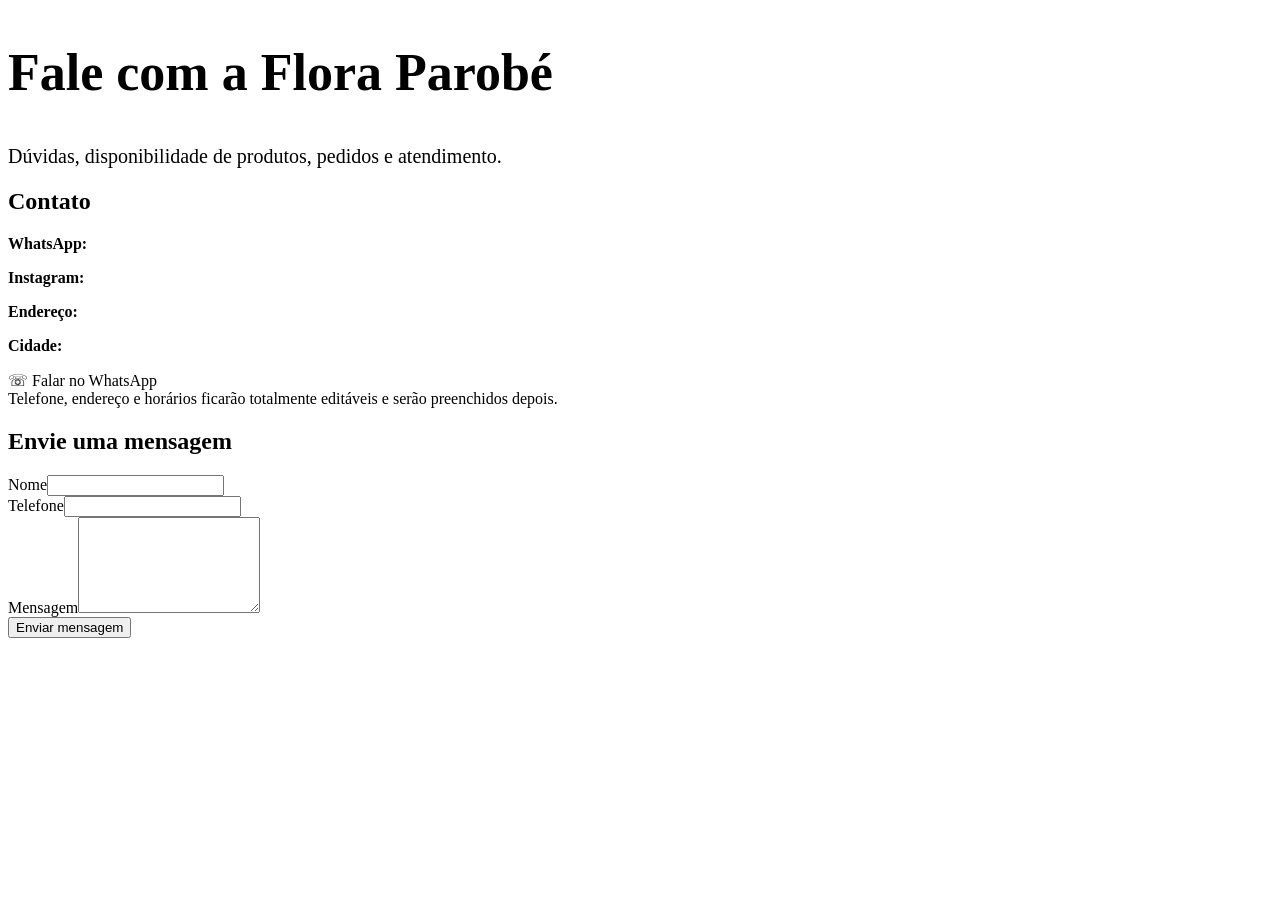
==== contato.html @ 15543903 "Publica páginas do site Flora Parobé" ====
<!doctype html><html lang="pt-BR"><head><meta charset="utf-8"><meta name="viewport" content="width=device-width,initial-scale=1"><title>Contato | Flora Parobé</title><link rel="stylesheet" href="css/style.css"></head><body><div id="header"></div>
<section class="page-hero"><div class="container"><h1 class="section-title" style="font-size:52px">Fale com a Flora Parobé</h1><p style="font-size:20px">Dúvidas, disponibilidade de produtos, pedidos e atendimento.</p></div></section>
<section class="section"><div class="container contact-grid"><div class="contact-card"><h2 class="section-title">Contato</h2><p><strong>WhatsApp:</strong> <span id="phone"></span></p><p><strong>Instagram:</strong> <span id="insta"></span></p><p><strong>Endereço:</strong> <span id="address"></span></p><p><strong>Cidade:</strong> <span id="city"></span></p><a class="btn btn-gold" data-wa>☏ Falar no WhatsApp</a><div class="notice">Telefone, endereço e horários ficarão totalmente editáveis e serão preenchidos depois.</div></div><div class="contact-card"><h2 class="section-title">Envie uma mensagem</h2><form onsubmit="event.preventDefault();alert('Formulário demonstrativo. Quando o site for publicado, conectaremos ao e-mail/WhatsApp.');"><label>Nome<input required></label><br><label>Telefone<input></label><br><label>Mensagem<textarea rows="6" required></textarea></label><br><button class="btn btn-gold" type="submit">Enviar mensagem</button></form></div></div></section><div id="footer"></div><script src="js/site-config.js"></script><script src="js/site.js"></script><script>document.querySelector('#header').innerHTML=header('contato');document.querySelector('#footer').innerHTML=footer();document.querySelector('#phone').textContent=cfg.business.phoneDisplay;document.querySelector('#insta').textContent=cfg.business.instagram;document.querySelector('#address').textContent=cfg.business.address;document.querySelector('#city').textContent=cfg.business.city;bindCommon();</script></body></html>
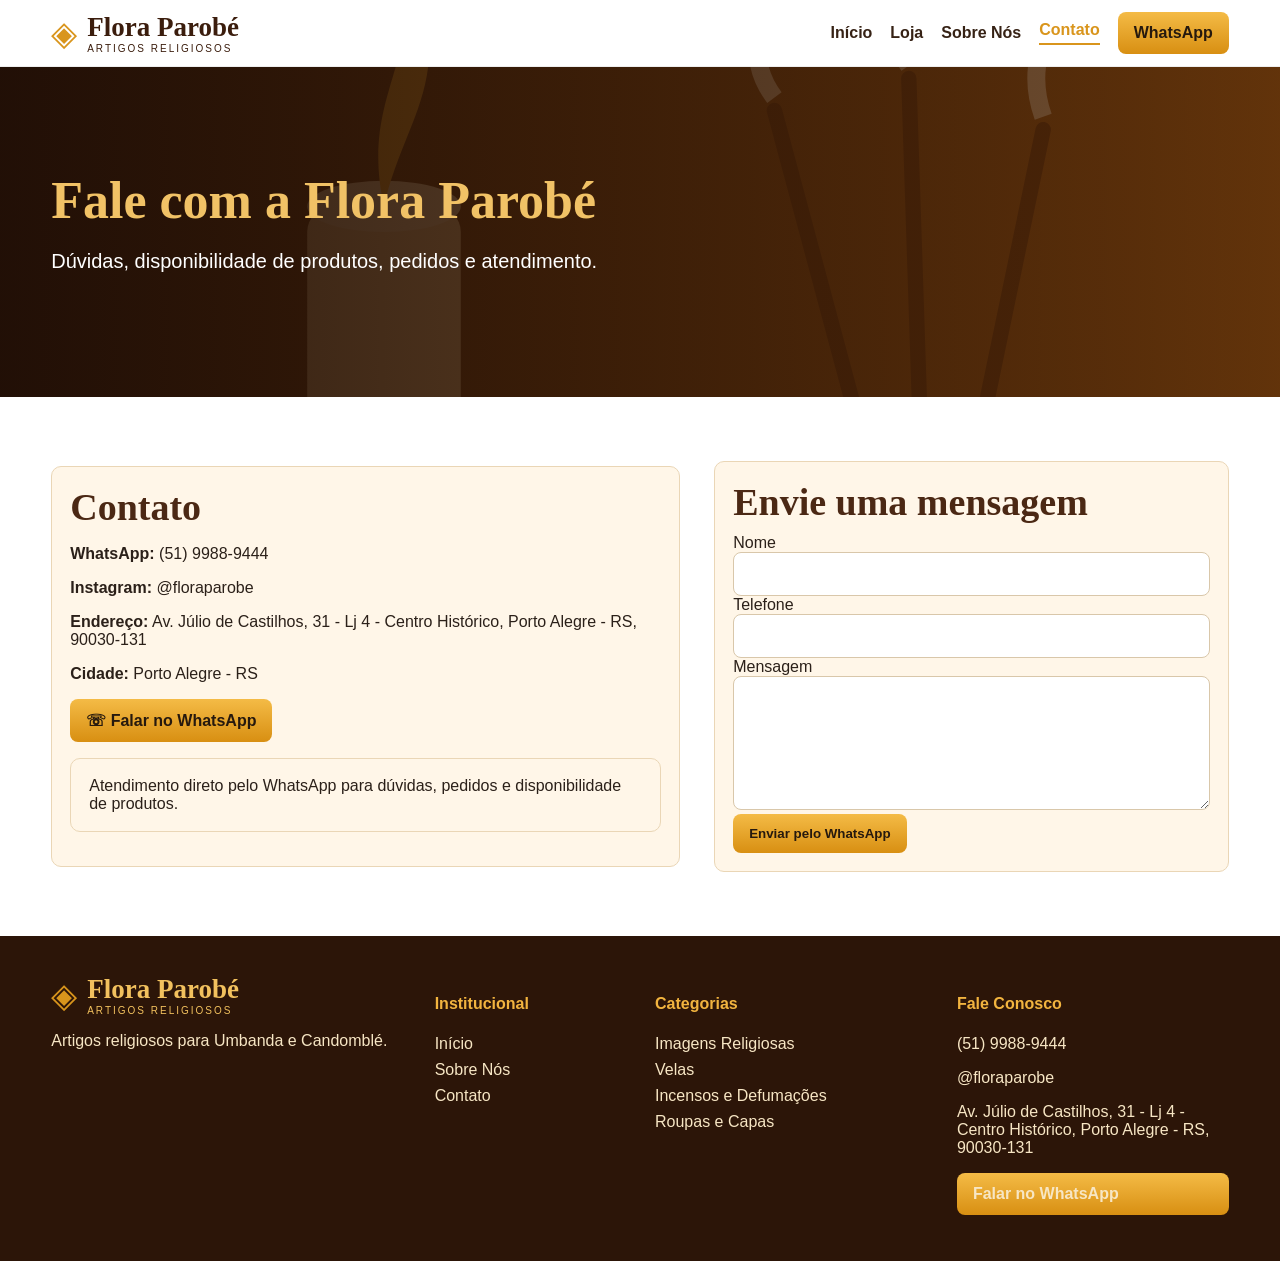
==== commit c1b56def: "Conecta formulário de contato ao WhatsApp" ====
--- a/contato.html
+++ b/contato.html
@@ -1,3 +1,3 @@
 <!doctype html><html lang="pt-BR"><head><meta charset="utf-8"><meta name="viewport" content="width=device-width,initial-scale=1"><title>Contato | Flora Parobé</title><link rel="stylesheet" href="css/style.css"></head><body><div id="header"></div>
 <section class="page-hero"><div class="container"><h1 class="section-title" style="font-size:52px">Fale com a Flora Parobé</h1><p style="font-size:20px">Dúvidas, disponibilidade de produtos, pedidos e atendimento.</p></div></section>
-<section class="section"><div class="container contact-grid"><div class="contact-card"><h2 class="section-title">Contato</h2><p><strong>WhatsApp:</strong> <span id="phone"></span></p><p><strong>Instagram:</strong> <span id="insta"></span></p><p><strong>Endereço:</strong> <span id="address"></span></p><p><strong>Cidade:</strong> <span id="city"></span></p><a class="btn btn-gold" data-wa>☏ Falar no WhatsApp</a><div class="notice">Telefone, endereço e horários ficarão totalmente editáveis e serão preenchidos depois.</div></div><div class="contact-card"><h2 class="section-title">Envie uma mensagem</h2><form onsubmit="event.preventDefault();alert('Formulário demonstrativo. Quando o site for publicado, conectaremos ao e-mail/WhatsApp.');"><label>Nome<input required></label><br><label>Telefone<input></label><br><label>Mensagem<textarea rows="6" required></textarea></label><br><button class="btn btn-gold" type="submit">Enviar mensagem</button></form></div></div></section><div id="footer"></div><script src="js/site-config.js"></script><script src="js/site.js"></script><script>document.querySelector('#header').innerHTML=header('contato');document.querySelector('#footer').innerHTML=footer();document.querySelector('#phone').textContent=cfg.business.phoneDisplay;document.querySelector('#insta').textContent=cfg.business.instagram;document.querySelector('#address').textContent=cfg.business.address;document.querySelector('#city').textContent=cfg.business.city;bindCommon();</script></body></html>+<section class="section"><div class="container contact-grid"><div class="contact-card"><h2 class="section-title">Contato</h2><p><strong>WhatsApp:</strong> <span id="phone"></span></p><p><strong>Instagram:</strong> <span id="insta"></span></p><p><strong>Endereço:</strong> <span id="address"></span></p><p><strong>Cidade:</strong> <span id="city"></span></p><a class="btn btn-gold" data-wa>☏ Falar no WhatsApp</a><div class="notice">Atendimento direto pelo WhatsApp para dúvidas, pedidos e disponibilidade de produtos.</div></div><div class="contact-card"><h2 class="section-title">Envie uma mensagem</h2><form id="contactForm"><label>Nome<input id="contactName" required></label><br><label>Telefone<input id="contactPhone"></label><br><label>Mensagem<textarea id="contactMessage" rows="6" required></textarea></label><br><button class="btn btn-gold" type="submit">Enviar pelo WhatsApp</button></form></div></div></section><div id="footer"></div><script src="js/site-config.js"></script><script src="js/site.js"></script><script>document.querySelector('#header').innerHTML=header('contato');document.querySelector('#footer').innerHTML=footer();document.querySelector('#phone').textContent=cfg.business.phoneDisplay;document.querySelector('#insta').textContent=cfg.business.instagram;document.querySelector('#address').textContent=cfg.business.address;document.querySelector('#city').textContent=cfg.business.city;bindCommon();document.querySelector('#contactForm').addEventListener('submit',function(e){e.preventDefault();const nome=document.querySelector('#contactName').value.trim();const telefone=document.querySelector('#contactPhone').value.trim();const mensagem=document.querySelector('#contactMessage').value.trim();const texto=['Olá, Flora Parobé!','',`Nome: ${nome}`,telefone?`Telefone: ${telefone}`:'',`Mensagem: ${mensagem}`].filter(Boolean).join('\n');window.open(`https://wa.me/${cfg.business.phoneDigits}?text=${encodeURIComponent(texto)}`,'_blank');});</script></body></html>
--- a/css/style.css
+++ b/css/style.css
@@ -0,0 +1,12 @@
+:root{--gold:#d9951c;--gold2:#f0b43d;--brown:#3b1d0d;--cream:#fbf7ef;--ink:#2b2019;--line:#ead8ba}*{box-sizing:border-box}body{margin:0;font-family:Arial,Helvetica,sans-serif;color:var(--ink);background:#fff}.container{width:min(1180px,92%);margin:auto}.site-header{position:sticky;top:0;z-index:20;background:#fff;border-bottom:1px solid #eee}.header-inner{display:flex;justify-content:space-between;align-items:center;gap:20px;padding:12px 0}.brand{display:flex;align-items:center;gap:10px;color:var(--brown);text-decoration:none}.brand-mark{font-size:34px;color:var(--gold)}.brand b{font:700 27px Georgia,serif}.brand small{display:block;font-size:10px;letter-spacing:2px}.site-header nav{display:flex;align-items:center;gap:18px;flex-wrap:wrap}.site-header nav>a:not(.btn){color:#362215;text-decoration:none;font-weight:600}.site-header nav>a.active{color:var(--gold);border-bottom:2px solid var(--gold);padding-bottom:4px}.hero,.shop-hero,.page-hero{color:#fff;background:linear-gradient(90deg,rgba(33,15,6,.95),rgba(84,43,8,.74)),url('../assets/about-incense.svg') center/cover;min-height:330px;display:flex;align-items:center}.hero h1{font:700 58px Georgia,serif;color:#f1c266;margin:0}.hero h2{font:30px Georgia,serif;max-width:620px;margin:10px 0}.hero p{font-size:20px}.shop-hero h1,.page-hero h1{font:700 54px Georgia,serif;color:#f1c266;margin:0}.hero-actions,.product-actions{display:flex;gap:12px;flex-wrap:wrap}.btn{display:inline-block;border:none;border-radius:8px;padding:12px 16px;text-decoration:none;cursor:pointer;font-weight:700}.btn-gold{background:linear-gradient(180deg,#f4bb46,#d88f12);color:#26190e}.btn-outline{border:1px solid #d89b37;color:#4b2a14;background:white}.hero .btn-outline{color:#fff;background:transparent;border-color:#fff}.trust-strip{background:#2b160a;color:#fff}.trust-grid{display:grid;grid-template-columns:repeat(4,1fr);gap:12px;padding:16px 0}.trust-item{text-align:center}.section{padding:48px 0}.section-title{font:700 38px Georgia,serif;color:#4b2814;margin:0 0 10px}.section-sub{color:#6e6259;margin-top:0}.categories{display:grid;grid-template-columns:repeat(6,1fr);gap:12px}.cat{min-height:130px;border:1px solid var(--line);border-radius:10px;background:linear-gradient(#fff,#fff8eb);display:flex;align-items:center;justify-content:center;text-align:center;color:#3a2517;text-decoration:none;padding:14px}.ico{font-size:38px;margin-bottom:12px}.products{display:grid;grid-template-columns:repeat(4,1fr);gap:18px}.product-card{border:1px solid #e8dcc9;border-radius:10px;overflow:hidden;background:#fff;box-shadow:0 4px 18px rgba(63,35,10,.06)}.product-card img{width:100%;height:220px;object-fit:contain;object-position:center;background:#f4ead8;display:block}.product-body{padding:14px}.product-body h3{font:700 21px Georgia,serif;margin:0 0 8px}.product-body p{font-size:14px;line-height:1.45;color:#64564c;min-height:60px}.price{display:block;color:#c46900;font-size:18px;margin:10px 0}.about-band{background:#fff8ec}.about-grid,.story-grid,.contact-grid{display:grid;grid-template-columns:1.1fr .9fr;gap:34px;align-items:center}.about-grid img,.story-grid img{width:100%;border-radius:12px}.values{display:grid;grid-template-columns:repeat(4,1fr);gap:12px;margin-top:25px}.value{padding:18px;border:1px solid var(--line);border-radius:10px;background:white}.value strong{display:block;margin-bottom:6px;color:#4a2814}.value span{font-size:13px;color:#716155}.site-footer{background:#2c1508;color:#f7e6c4;padding:38px 0}.footer-grid{display:grid;grid-template-columns:1.3fr .7fr 1fr 1fr;gap:30px}.site-footer a{display:block;color:#f7e6c4;text-decoration:none;margin:8px 0}.site-footer h4{color:#f2b43f}.footer-brand{color:#f2c15e}.shop-tools{display:flex;gap:12px;flex-wrap:wrap;align-items:center;margin:18px 0}.searchbox,select,input,textarea{width:100%;padding:12px;border:1px solid #d9c7aa;border-radius:8px;font:inherit}.searchbox{max-width:300px}.chips{display:flex;gap:8px;flex-wrap:wrap}.chip{border:1px solid #d9c7aa;background:white;border-radius:999px;padding:10px 14px;cursor:pointer}.chip.active{background:#f2ad28;color:#2b1709;border-color:#f2ad28}.notice,.contact-card,.video-placeholder{padding:18px;border-radius:10px;background:#fff6e8;border:1px solid #ead6b6;margin:16px 0}.modal{display:none;position:fixed;inset:0;background:rgba(0,0,0,.72);z-index:99;align-items:center;justify-content:center;padding:20px}.modal.show{display:flex}.modal-box{background:white;width:min(760px,96%);border-radius:12px;padding:24px;position:relative}.modal-close{position:absolute;right:14px;top:10px;border:0;background:transparent;font-size:30px;cursor:pointer}.serif{font-family:Georgia,serif}.story-copy p{font-size:17px;line-height:1.55}@media(max-width:900px){.header-inner{align-items:flex-start}.site-header nav{justify-content:flex-end}.categories{grid-template-columns:repeat(3,1fr)}.products{grid-template-columns:repeat(2,1fr)}.trust-grid,.values{grid-template-columns:repeat(2,1fr)}.about-grid,.story-grid,.contact-grid{grid-template-columns:1fr}.footer-grid{grid-template-columns:1fr 1fr}}@media(max-width:600px){.header-inner{display:block}.site-header nav{margin-top:12px;justify-content:flex-start;gap:10px}.hero h1{font-size:42px}.hero h2{font-size:24px}.categories,.products,.trust-grid,.values,.footer-grid{grid-template-columns:1fr}.section{padding:34px 0}}
+.shop-hero {
+  background:
+    linear-gradient(90deg, rgba(33,15,6,.90), rgba(84,43,8,.55)),
+    url('../assets/banner-loja.jpg') center/cover;
+}
+
+/* Banner da loja exibido como imagem, preservando brilho e nitidez */
+.shop-hero.shop-hero--image{background:none;min-height:auto;display:block;padding:14px 0 8px}
+.shop-hero.shop-hero--image .container{width:min(1342px,92%)}
+.hero-banner-img{display:block;width:100%;height:auto;border-radius:10px;box-shadow:0 6px 18px rgba(41,20,7,.12)}
+.sr-only{position:absolute;width:1px;height:1px;padding:0;margin:-1px;overflow:hidden;clip:rect(0,0,0,0);white-space:nowrap;border:0}
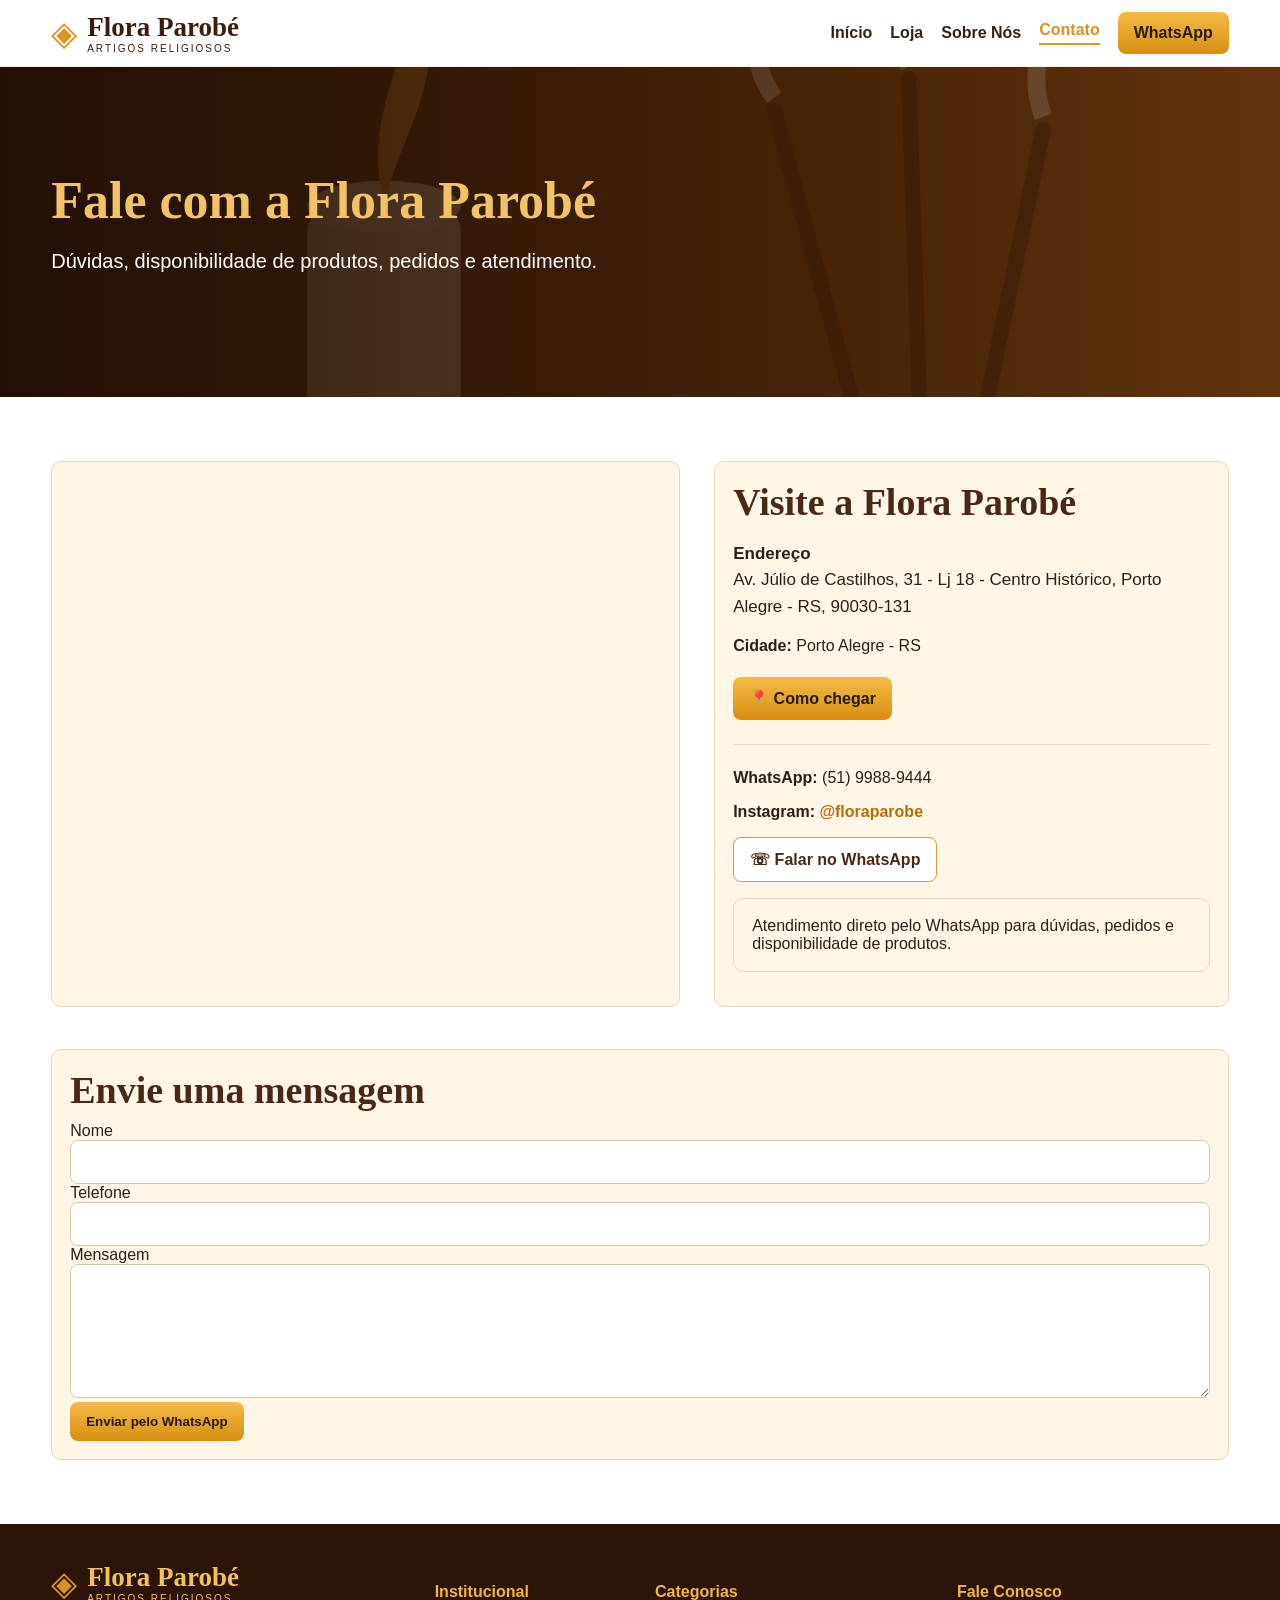
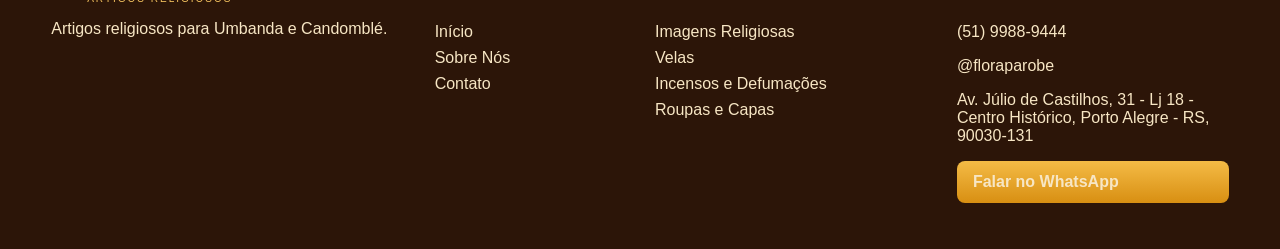
==== commit fc109f36: "Adiciona mapa e navegação à página de contato" ====
--- a/contato.html
+++ b/contato.html
@@ -1,3 +1,30 @@
 <!doctype html><html lang="pt-BR"><head><meta charset="utf-8"><meta name="viewport" content="width=device-width,initial-scale=1"><title>Contato | Flora Parobé</title><link rel="stylesheet" href="css/style.css"></head><body><div id="header"></div>
 <section class="page-hero"><div class="container"><h1 class="section-title" style="font-size:52px">Fale com a Flora Parobé</h1><p style="font-size:20px">Dúvidas, disponibilidade de produtos, pedidos e atendimento.</p></div></section>
-<section class="section"><div class="container contact-grid"><div class="contact-card"><h2 class="section-title">Contato</h2><p><strong>WhatsApp:</strong> <span id="phone"></span></p><p><strong>Instagram:</strong> <span id="insta"></span></p><p><strong>Endereço:</strong> <span id="address"></span></p><p><strong>Cidade:</strong> <span id="city"></span></p><a class="btn btn-gold" data-wa>☏ Falar no WhatsApp</a><div class="notice">Atendimento direto pelo WhatsApp para dúvidas, pedidos e disponibilidade de produtos.</div></div><div class="contact-card"><h2 class="section-title">Envie uma mensagem</h2><form id="contactForm"><label>Nome<input id="contactName" required></label><br><label>Telefone<input id="contactPhone"></label><br><label>Mensagem<textarea id="contactMessage" rows="6" required></textarea></label><br><button class="btn btn-gold" type="submit">Enviar pelo WhatsApp</button></form></div></div></section><div id="footer"></div><script src="js/site-config.js"></script><script src="js/site.js"></script><script>document.querySelector('#header').innerHTML=header('contato');document.querySelector('#footer').innerHTML=footer();document.querySelector('#phone').textContent=cfg.business.phoneDisplay;document.querySelector('#insta').textContent=cfg.business.instagram;document.querySelector('#address').textContent=cfg.business.address;document.querySelector('#city').textContent=cfg.business.city;bindCommon();document.querySelector('#contactForm').addEventListener('submit',function(e){e.preventDefault();const nome=document.querySelector('#contactName').value.trim();const telefone=document.querySelector('#contactPhone').value.trim();const mensagem=document.querySelector('#contactMessage').value.trim();const texto=['Olá, Flora Parobé!','',`Nome: ${nome}`,telefone?`Telefone: ${telefone}`:'',`Mensagem: ${mensagem}`].filter(Boolean).join('\n');window.open(`https://wa.me/${cfg.business.phoneDigits}?text=${encodeURIComponent(texto)}`,'_blank');});</script></body></html>+<section class="section"><div class="container">
+<div class="contact-grid" style="align-items:stretch">
+  <div class="contact-card" style="padding:0;overflow:hidden;min-height:420px">
+    <iframe id="mapFrame" title="Localização da Flora Parobé" style="width:100%;height:100%;min-height:420px;border:0;display:block" loading="lazy" allowfullscreen referrerpolicy="no-referrer-when-downgrade"></iframe>
+  </div>
+  <div class="contact-card">
+    <h2 class="section-title">Visite a Flora Parobé</h2>
+    <p style="font-size:17px;line-height:1.55"><strong>Endereço</strong><br><span id="address"></span></p>
+    <p><strong>Cidade:</strong> <span id="city"></span></p>
+    <p style="margin:22px 0"><a id="routeBtn" class="btn btn-gold" target="_blank" rel="noopener">📍 Como chegar</a></p>
+    <hr style="border:0;border-top:1px solid #ead8ba;margin:24px 0">
+    <p><strong>WhatsApp:</strong> <span id="phone"></span></p>
+    <p><strong>Instagram:</strong> <a id="instagramLink" target="_blank" rel="noopener" style="color:#b96e00;font-weight:700;text-decoration:none"><span id="insta"></span></a></p>
+    <p><a class="btn btn-outline" data-wa>☏ Falar no WhatsApp</a></p>
+    <div class="notice">Atendimento direto pelo WhatsApp para dúvidas, pedidos e disponibilidade de produtos.</div>
+  </div>
+</div>
+
+<div class="contact-card" style="margin-top:26px">
+  <h2 class="section-title">Envie uma mensagem</h2>
+  <form id="contactForm">
+    <label>Nome<input id="contactName" required></label><br>
+    <label>Telefone<input id="contactPhone"></label><br>
+    <label>Mensagem<textarea id="contactMessage" rows="6" required></textarea></label><br>
+    <button class="btn btn-gold" type="submit">Enviar pelo WhatsApp</button>
+  </form>
+</div>
+</div></section><div id="footer"></div><script src="js/site-config.js"></script><script src="js/site.js"></script><script>document.querySelector('#header').innerHTML=header('contato');document.querySelector('#footer').innerHTML=footer();document.querySelector('#phone').textContent=cfg.business.phoneDisplay;document.querySelector('#insta').textContent=cfg.business.instagram;document.querySelector('#address').textContent=cfg.business.address;document.querySelector('#city').textContent=cfg.business.city;document.querySelector('#mapFrame').src='https://www.google.com/maps?q='+encodeURIComponent(cfg.business.address)+'&output=embed';document.querySelector('#routeBtn').href='https://www.google.com/maps/dir/?api=1&destination='+encodeURIComponent(cfg.business.address);document.querySelector('#instagramLink').href='https://www.instagram.com/'+cfg.business.instagram.replace('@','');bindCommon();document.querySelector('#contactForm').addEventListener('submit',function(e){e.preventDefault();const nome=document.querySelector('#contactName').value.trim();const telefone=document.querySelector('#contactPhone').value.trim();const mensagem=document.querySelector('#contactMessage').value.trim();const texto=['Olá, Flora Parobé!','',`Nome: ${nome}`,telefone?`Telefone: ${telefone}`:'',`Mensagem: ${mensagem}`].filter(Boolean).join('\n');window.open(`https://wa.me/${cfg.business.phoneDigits}?text=${encodeURIComponent(texto)}`,'_blank');});</script></body></html>
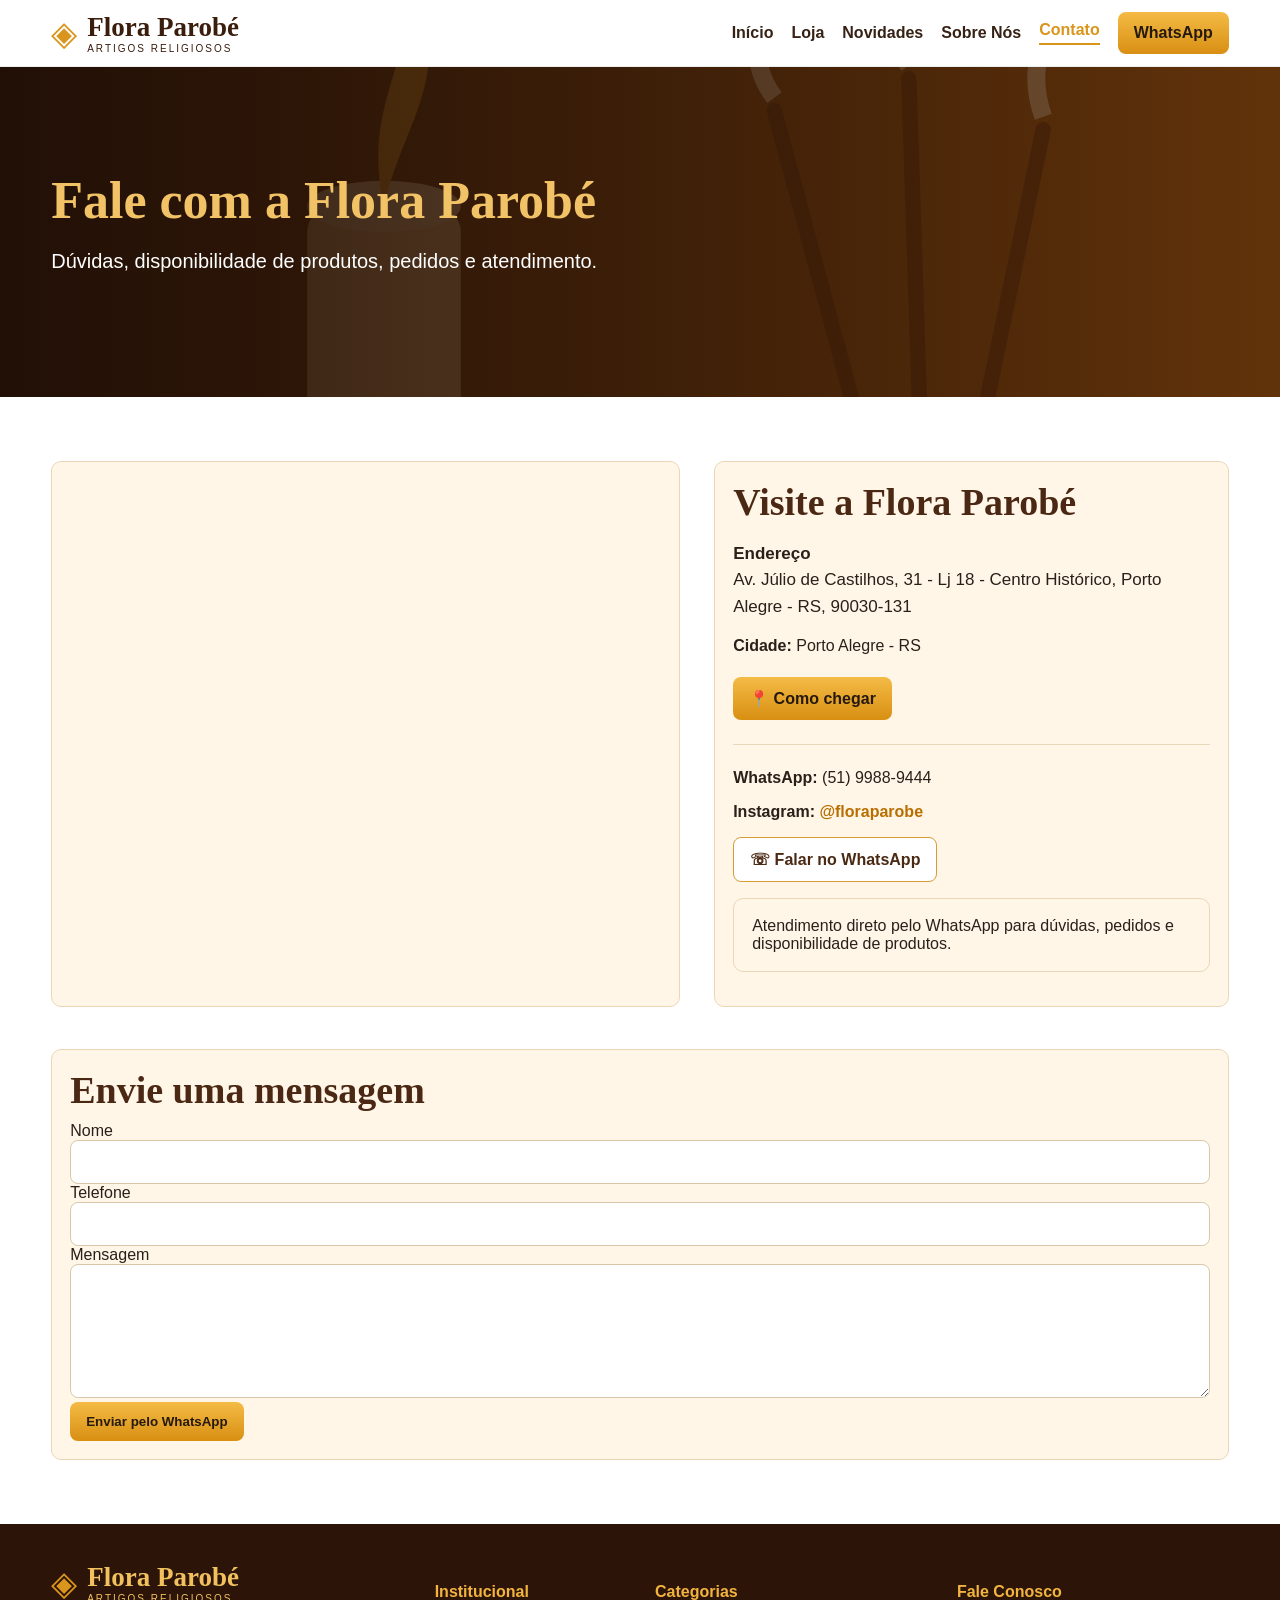
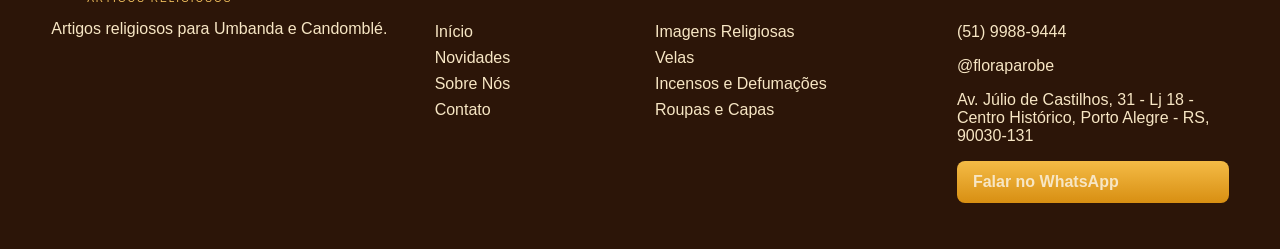
==== commit f993b048: "Melhora SEO de contato.html" ====
--- a/contato.html
+++ b/contato.html
@@ -1,4 +1,4 @@
-<!doctype html><html lang="pt-BR"><head><meta charset="utf-8"><meta name="viewport" content="width=device-width,initial-scale=1"><title>Contato | Flora Parobé</title><link rel="stylesheet" href="css/style.css"></head><body><div id="header"></div>
+<!doctype html><html lang="pt-BR"><head><meta charset="utf-8"><meta name="viewport" content="width=device-width,initial-scale=1"><title>Contato | Flora Parobé - Porto Alegre</title><link rel="stylesheet" href="css/style.css"><!-- SEO START --><meta name="description" content="Entre em contato com a Flora Parobé em Porto Alegre. Atendimento pelo WhatsApp, Instagram, mapa e rota até a loja no Centro Histórico."><meta name="robots" content="index,follow"><link rel="canonical" href="https://floraparobe.com.br/contato.html"><meta property="og:type" content="website"><meta property="og:locale" content="pt_BR"><meta property="og:site_name" content="Flora Parobé"><meta property="og:title" content="Contato | Flora Parobé - Porto Alegre"><meta property="og:description" content="Entre em contato com a Flora Parobé em Porto Alegre. Atendimento pelo WhatsApp, Instagram, mapa e rota até a loja no Centro Histórico."><meta property="og:url" content="https://floraparobe.com.br/contato.html"><meta property="og:image" content="https://floraparobe.com.br/assets/banner-loja.jpg"><meta name="twitter:card" content="summary_large_image"><!-- SEO END --></head><body><div id="header"></div>
 <section class="page-hero"><div class="container"><h1 class="section-title" style="font-size:52px">Fale com a Flora Parobé</h1><p style="font-size:20px">Dúvidas, disponibilidade de produtos, pedidos e atendimento.</p></div></section>
 <section class="section"><div class="container">
 <div class="contact-grid" style="align-items:stretch">
--- a/css/style.css
+++ b/css/style.css
@@ -10,3 +10,23 @@
 .shop-hero.shop-hero--image .container{width:min(1342px,92%)}
 .hero-banner-img{display:block;width:100%;height:auto;border-radius:10px;box-shadow:0 6px 18px rgba(41,20,7,.12)}
 .sr-only{position:absolute;width:1px;height:1px;padding:0;margin:-1px;overflow:hidden;clip:rect(0,0,0,0);white-space:nowrap;border:0}
+
+/* Promoção do mês */
+.promo-month{padding:18px 0 4px}
+.promo-month-box{display:flex;align-items:center;justify-content:space-between;gap:24px;padding:24px 28px;border-radius:14px;background:linear-gradient(110deg,#3b1d0d 0%,#6b350f 58%,#d9951c 100%);box-shadow:0 8px 24px rgba(65,32,8,.16);color:#fff;overflow:hidden;position:relative}
+.promo-month-box:after{content:"";position:absolute;right:-55px;top:-75px;width:220px;height:220px;border-radius:50%;background:rgba(255,255,255,.09)}
+.promo-month-copy{position:relative;z-index:1}
+.promo-kicker{display:inline-block;font-size:12px;font-weight:800;letter-spacing:1.5px;color:#ffd98a;margin-bottom:7px}
+.promo-month h2{font:700 34px Georgia,serif;margin:0 0 6px;color:#fff}
+.promo-month p{margin:0;max-width:700px;line-height:1.5;color:#fff7e9}
+.promo-month-btn{position:relative;z-index:1;display:inline-block;flex:0 0 auto;background:#fff;color:#5b2b0c;text-decoration:none;font-weight:800;padding:14px 20px;border-radius:9px;box-shadow:0 4px 12px rgba(0,0,0,.12)}
+.promo-month-btn:hover{transform:translateY(-1px)}
+@media(max-width:700px){.promo-month-box{display:block;padding:22px}.promo-month h2{font-size:29px}.promo-month-btn{margin-top:16px}}
+
+.promo-month-art-link{display:block;text-decoration:none}
+.promo-month-art{display:block;width:100%;height:auto;border-radius:14px;box-shadow:0 8px 24px rgba(65,32,8,.18)}
+
+.promo-buy-wrap{text-align:center;margin:18px 0 4px}
+.promo-buy-btn{display:inline-block;background:#198754;color:#fff;text-decoration:none;font-weight:800;font-size:18px;padding:14px 24px;border-radius:10px;box-shadow:0 5px 16px rgba(0,0,0,.14);transition:transform .15s ease,box-shadow .15s ease}
+.promo-buy-btn:hover{transform:translateY(-2px);box-shadow:0 8px 20px rgba(0,0,0,.18)}
+.promo-buy-note{font-size:14px;color:#6e6259;margin:10px 0 0}
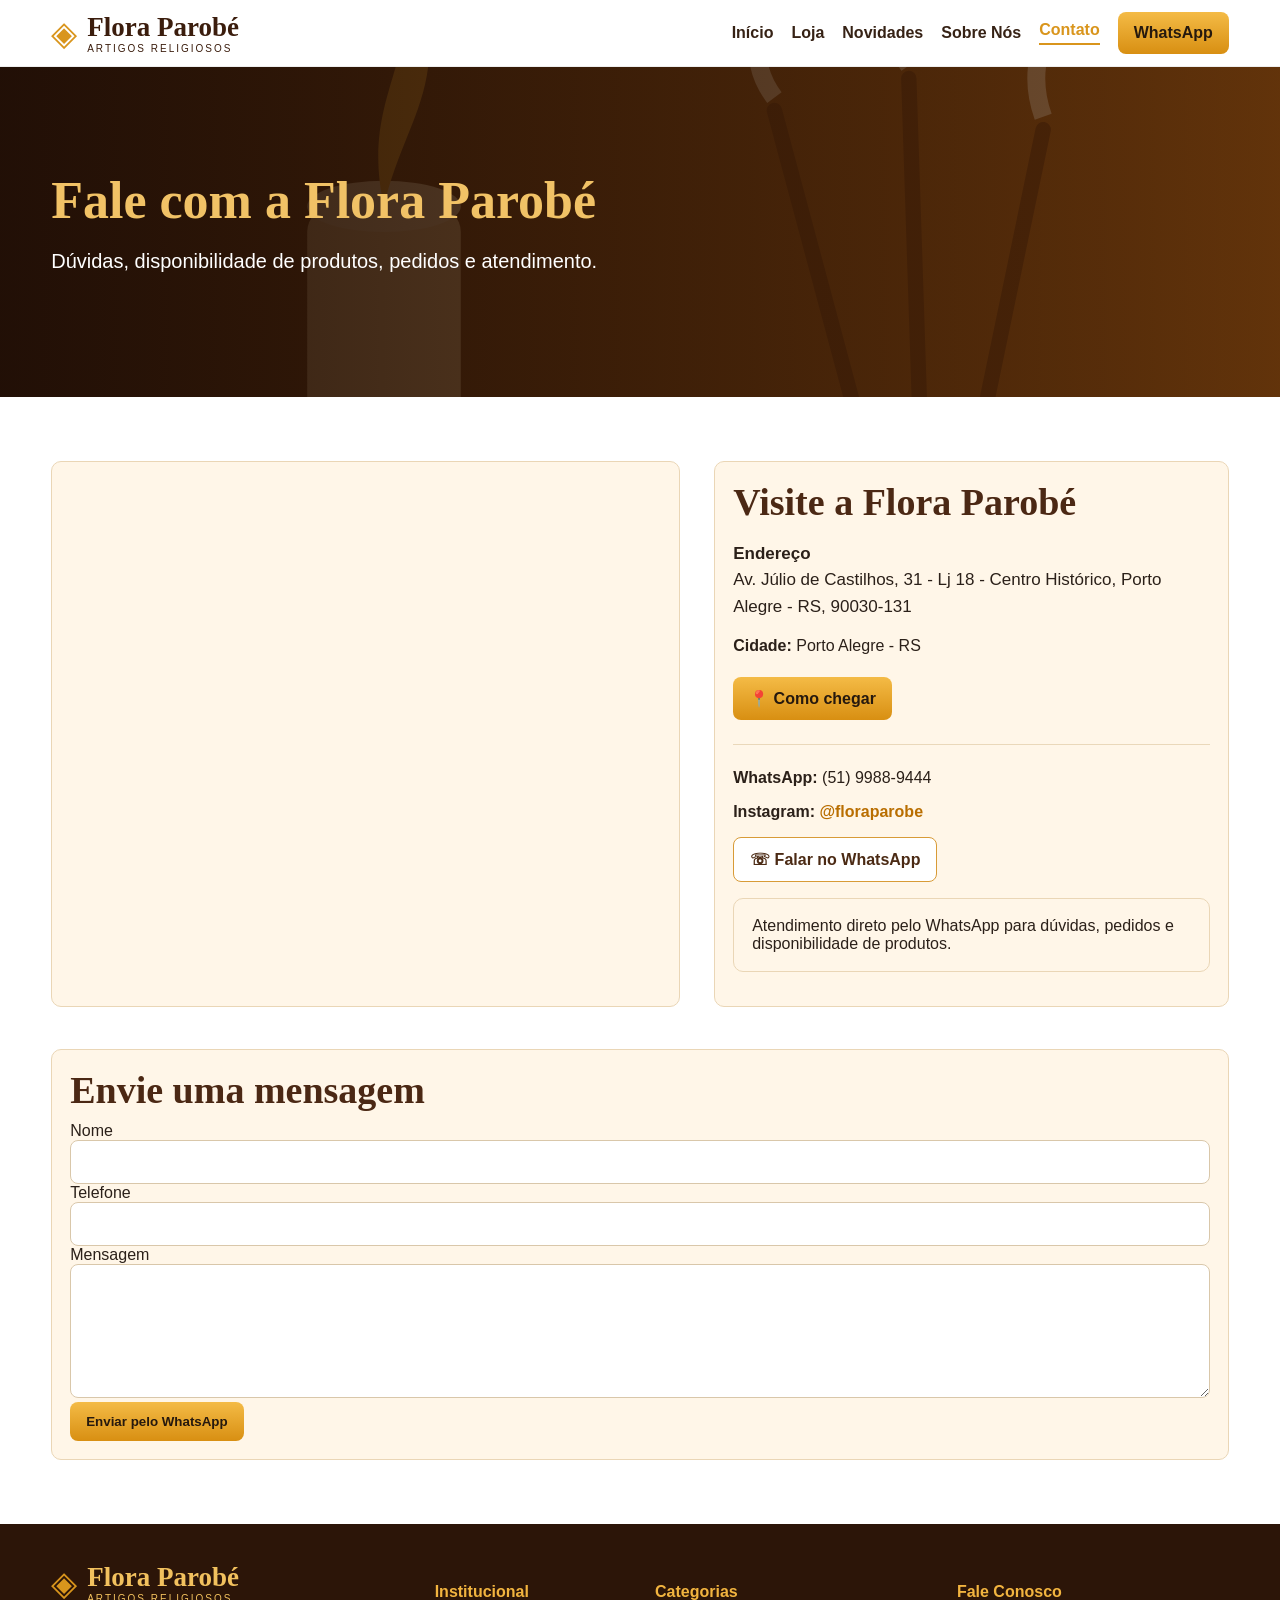
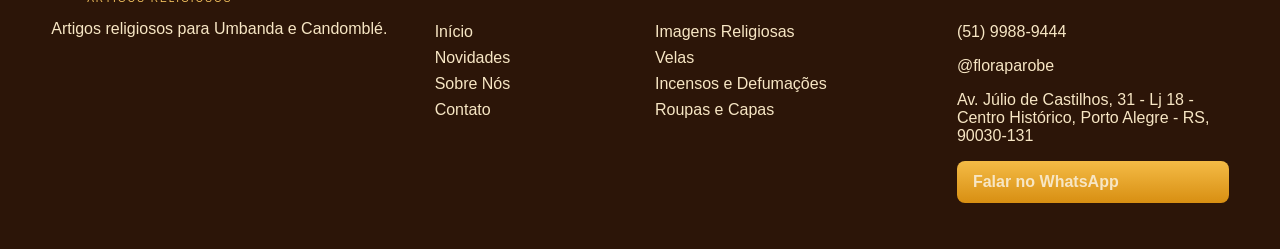
==== commit ab30185e: "Instala Google Analytics GA4" ====
--- a/contato.html
+++ b/contato.html
@@ -1,4 +1,13 @@
-<!doctype html><html lang="pt-BR"><head><meta charset="utf-8"><meta name="viewport" content="width=device-width,initial-scale=1"><title>Contato | Flora Parobé - Porto Alegre</title><link rel="stylesheet" href="css/style.css"><!-- SEO START --><meta name="description" content="Entre em contato com a Flora Parobé em Porto Alegre. Atendimento pelo WhatsApp, Instagram, mapa e rota até a loja no Centro Histórico."><meta name="robots" content="index,follow"><link rel="canonical" href="https://floraparobe.com.br/contato.html"><meta property="og:type" content="website"><meta property="og:locale" content="pt_BR"><meta property="og:site_name" content="Flora Parobé"><meta property="og:title" content="Contato | Flora Parobé - Porto Alegre"><meta property="og:description" content="Entre em contato com a Flora Parobé em Porto Alegre. Atendimento pelo WhatsApp, Instagram, mapa e rota até a loja no Centro Histórico."><meta property="og:url" content="https://floraparobe.com.br/contato.html"><meta property="og:image" content="https://floraparobe.com.br/assets/banner-loja.jpg"><meta name="twitter:card" content="summary_large_image"><!-- SEO END --></head><body><div id="header"></div>
+<!doctype html><html lang="pt-BR"><head>
+<!-- Google tag (gtag.js) -->
+<script async src="https://www.googletagmanager.com/gtag/js?id=G-TFHQ72F897"></script>
+<script>
+  window.dataLayer = window.dataLayer || [];
+  function gtag(){dataLayer.push(arguments);}
+  gtag('js', new Date());
+  gtag('config', 'G-TFHQ72F897');
+</script>
+<meta charset="utf-8"><meta name="viewport" content="width=device-width,initial-scale=1"><title>Contato | Flora Parobé - Porto Alegre</title><link rel="stylesheet" href="css/style.css"><!-- SEO START --><meta name="description" content="Entre em contato com a Flora Parobé em Porto Alegre. Atendimento pelo WhatsApp, Instagram, mapa e rota até a loja no Centro Histórico."><meta name="robots" content="index,follow"><link rel="canonical" href="https://floraparobe.com.br/contato.html"><meta property="og:type" content="website"><meta property="og:locale" content="pt_BR"><meta property="og:site_name" content="Flora Parobé"><meta property="og:title" content="Contato | Flora Parobé - Porto Alegre"><meta property="og:description" content="Entre em contato com a Flora Parobé em Porto Alegre. Atendimento pelo WhatsApp, Instagram, mapa e rota até a loja no Centro Histórico."><meta property="og:url" content="https://floraparobe.com.br/contato.html"><meta property="og:image" content="https://floraparobe.com.br/assets/banner-loja.jpg"><meta name="twitter:card" content="summary_large_image"><!-- SEO END --></head><body><div id="header"></div>
 <section class="page-hero"><div class="container"><h1 class="section-title" style="font-size:52px">Fale com a Flora Parobé</h1><p style="font-size:20px">Dúvidas, disponibilidade de produtos, pedidos e atendimento.</p></div></section>
 <section class="section"><div class="container">
 <div class="contact-grid" style="align-items:stretch">
